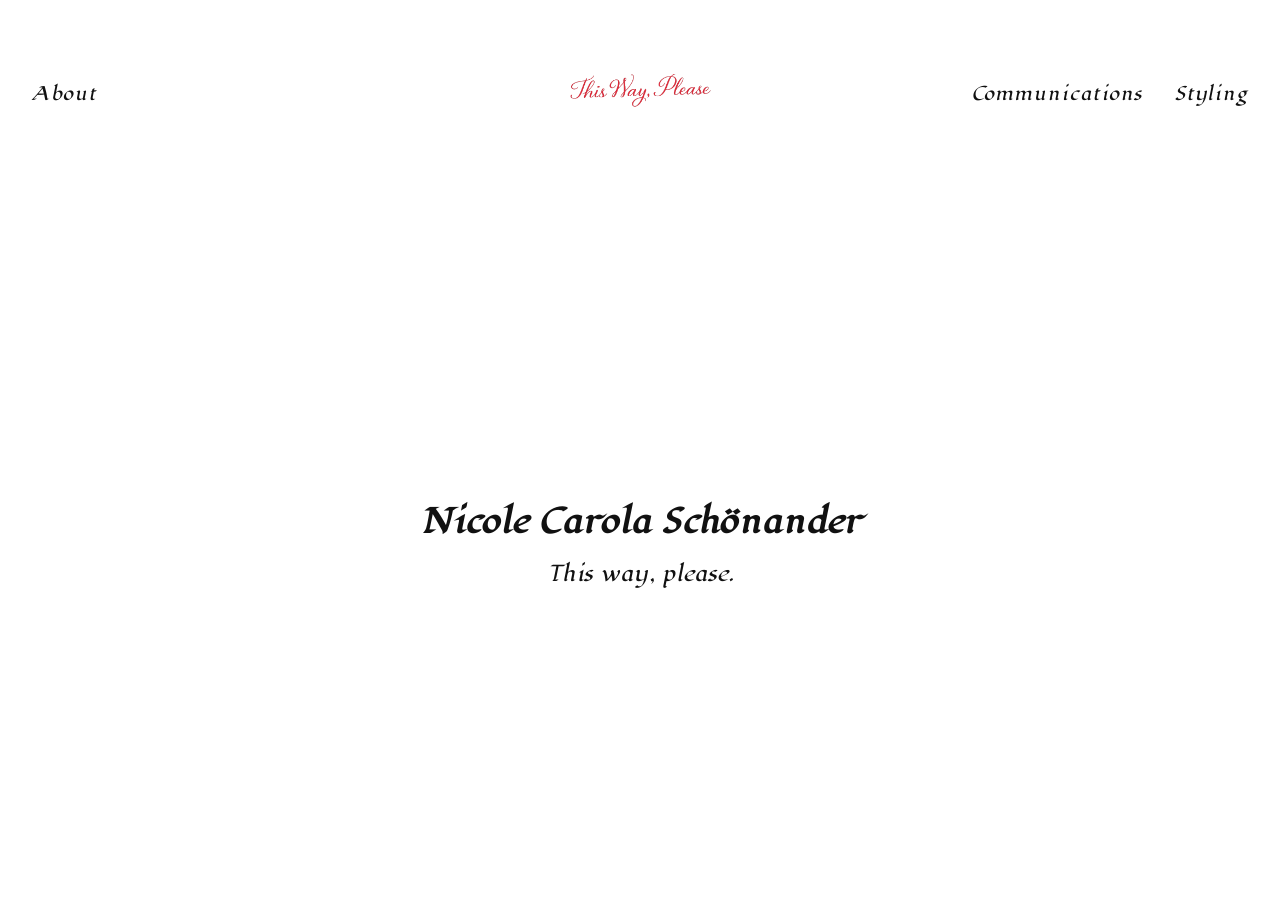
==== index.html @ 37913fcf "first updates" ====
<!DOCTYPE html>
<html lang="en">
<head>
    <meta charset="UTF-8">
    <meta name="viewport" content="width=device-width, initial-scale=1.0">
    <title>Nicole Carola Schönander</title>

    <link rel="preconnect" href="https://fonts.googleapis.com">
    <link rel="preconnect" href="https://fonts.gstatic.com" crossorigin>
    <link href="https://fonts.googleapis.com/css2?family=Lugrasimo&display=swap" rel="stylesheet">

    <link rel="stylesheet" href="css/style.css">
</head>
<body>
    <header class="site-header">
        <nav class="nav-left">
            <a href="./about.html">About</a>
        </nav>

        <a href="./" class="logo">
            <img src="images/ThisWayPleaseLogo.png" alt="This Way, Please">
        </a>

        <nav class="nav-right">
            <a href="./communications.html">Communications</a>
            <a href="./styling.html">Styling</a>
        </nav>
    </header>

    <main class="landing">
        <h1 id="name">Nicole Carola Schönander</h1>
        <p class="tagline">This way, please.</p>
    </main>
</body>
</html>
---- css/style.css ----
/* ---------- Reset ---------- */
* {
    box-sizing: border-box;
    margin: 0;
    padding: 0;
}

html {
    -webkit-font-smoothing: antialiased;
}

body {
    font-family: 'Lugrasimo', cursive;
    color: #111;
    background-color: #fff;
    min-height: 100vh;
    display: flex;
    flex-direction: column;
}

a {
    color: inherit;
    text-decoration: none;
}

img {
    max-width: 100%;
    display: block;
}

/* ---------- Site header / navbar ---------- */
.site-header {
    display: flex;
    align-items: center;
    justify-content: space-between;
    gap: 2rem;
    width: 100%;
    padding: 1.5rem 2rem;
}

.site-header nav {
    display: flex;
    gap: 2rem;
    flex: 1;
}

.site-header .nav-left {
    justify-content: flex-start;
}

.site-header .nav-right {
    justify-content: flex-end;
}

.site-header nav a {
    font-size: 1.1rem;
    letter-spacing: 0.05em;
    white-space: nowrap;
}

.site-header .logo {
    flex: 0 0 auto;
}

.site-header .logo img {
    height: 140px;
    width: auto;
}

/* ---------- Main content ---------- */
main {
    flex: 1;
    width: 100%;
}

/* ---------- Landing page ---------- */
.landing {
    display: flex;
    flex-direction: column;
    align-items: center;
    justify-content: center;
    text-align: center;
    flex: 1;
    padding: 3rem 1.5rem;
}

.landing .tagline {
    margin-top: 1rem;
    font-size: 1.3rem;
}

/* ---------- Basic page bones ---------- */
.page {
    max-width: 800px;
    margin: 0 auto;
    padding: 3rem 1.5rem;
}

.page h1 {
    font-size: 2.5rem;
    margin-bottom: 1.5rem;
}

/* ---------- Footer ---------- */
.site-footer {
    padding: 1.5rem 2rem;
    text-align: center;
    font-size: 0.9rem;
}
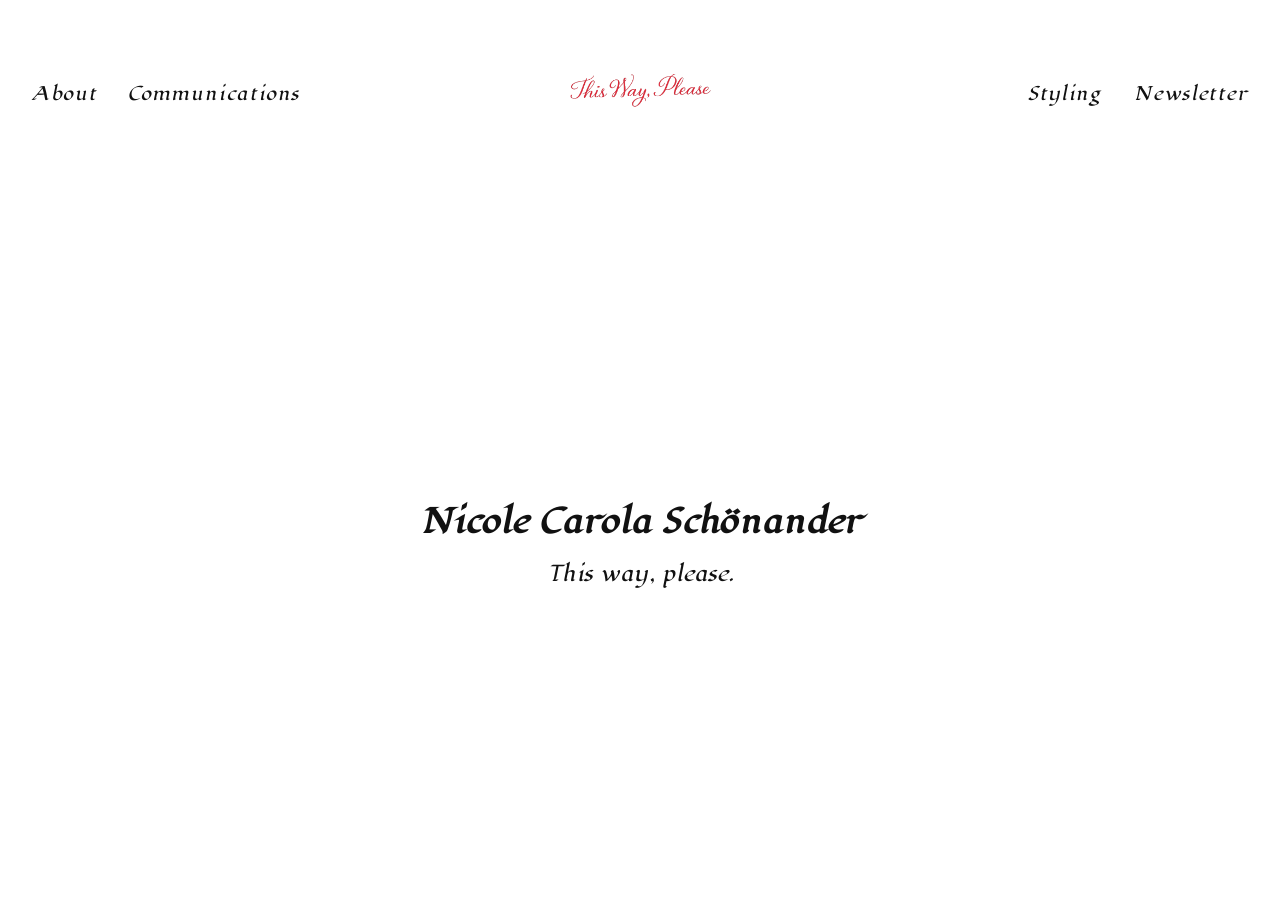
==== commit 02bc4ba4: "adding the pages" ====
--- a/index.html
+++ b/index.html
@@ -15,6 +15,7 @@
     <header class="site-header">
         <nav class="nav-left">
             <a href="./about.html">About</a>
+            <a href="./communications.html">Communications</a>
         </nav>
 
         <a href="./" class="logo">
@@ -22,8 +23,8 @@
         </a>
 
         <nav class="nav-right">
-            <a href="./communications.html">Communications</a>
             <a href="./styling.html">Styling</a>
+            <a href="./newsletter.html">Newsletter</a>
         </nav>
     </header>
 
--- a/css/style.css
+++ b/css/style.css
@@ -101,6 +101,110 @@
     margin-bottom: 1.5rem;
 }
 
+.page p {
+    font-size: 1.15rem;
+    line-height: 1.6;
+    margin-bottom: 1.25rem;
+}
+
+.about-services {
+    margin-top: 2.5rem;
+}
+
+.about-services strong {
+    font-size: 1.25rem;
+}
+
+.about-photo {
+    margin-top: 3rem;
+    text-align: center;
+}
+
+.about-photo img {
+    max-width: 400px;
+    width: 100%;
+    margin: 0 auto;
+}
+
+/* ---------- Newsletter page ---------- */
+.newsletter-intro {
+    font-size: 1.15rem;
+    line-height: 1.6;
+    margin-bottom: 2.5rem;
+}
+
+.newsletter-intro a {
+    text-decoration: underline;
+}
+
+.newsletter-loading {
+    font-size: 1.1rem;
+    opacity: 0.7;
+}
+
+.newsletter-wrapper {
+    display: flex;
+    flex-direction: column;
+    gap: 3rem;
+}
+
+.newsletter-feature img {
+    width: 100%;
+    max-height: 380px;
+    object-fit: cover;
+    margin-bottom: 1.5rem;
+}
+
+.newsletter-feature h2 {
+    font-size: 2rem;
+    margin-bottom: 0.75rem;
+}
+
+.newsletter-list {
+    display: grid;
+    grid-template-columns: repeat(3, 1fr);
+    gap: 2rem;
+    border-top: 1px solid #ddd;
+    padding-top: 2.5rem;
+}
+
+.newsletter-item img {
+    width: 100%;
+    height: 160px;
+    object-fit: cover;
+    margin-bottom: 1rem;
+}
+
+.newsletter-item h3 {
+    font-size: 1.3rem;
+    margin-bottom: 0.5rem;
+}
+
+.newsletter-date {
+    font-size: 0.9rem;
+    letter-spacing: 0.05em;
+    opacity: 0.6;
+    margin-bottom: 0.5rem;
+}
+
+.newsletter-description {
+    font-size: 1rem;
+    line-height: 1.5;
+    margin-bottom: 0.75rem;
+}
+
+.newsletter-read-link {
+    font-size: 0.95rem;
+    text-decoration: underline;
+    white-space: nowrap;
+}
+
+@media (max-width: 700px) {
+    .newsletter-list {
+        grid-template-columns: 1fr;
+    }
+}
+
 /* ---------- Footer ---------- */
 .site-footer {
     padding: 1.5rem 2rem;
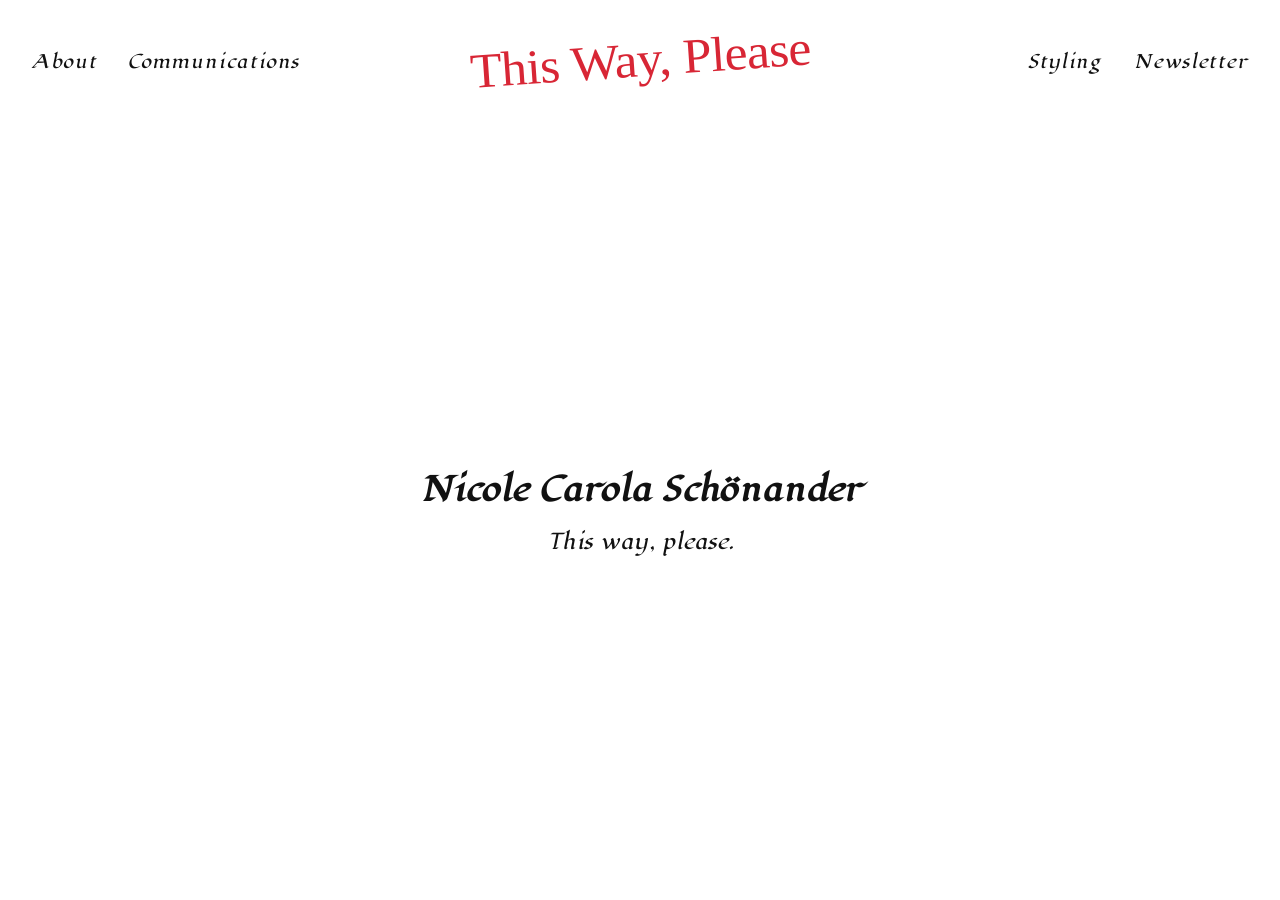
==== commit 70b4df7c: "svg fix" ====
--- a/index.html
+++ b/index.html
@@ -19,7 +19,7 @@
         </nav>
 
         <a href="./" class="logo">
-            <img src="images/ThisWayPleaseLogo.png" alt="This Way, Please">
+            <img src="images/this-way-please-editable-text.svg" alt="This Way, Please">
         </a>
 
         <nav class="nav-right">
--- a/css/style.css
+++ b/css/style.css
@@ -63,8 +63,10 @@
 }
 
 .site-header .logo img {
-    height: 140px;
-    width: auto;
+    width: 100%;
+    max-width: 380px;
+    height: auto;
+    transform: rotate(-4deg);
 }
 
 /* ---------- Main content ---------- */
